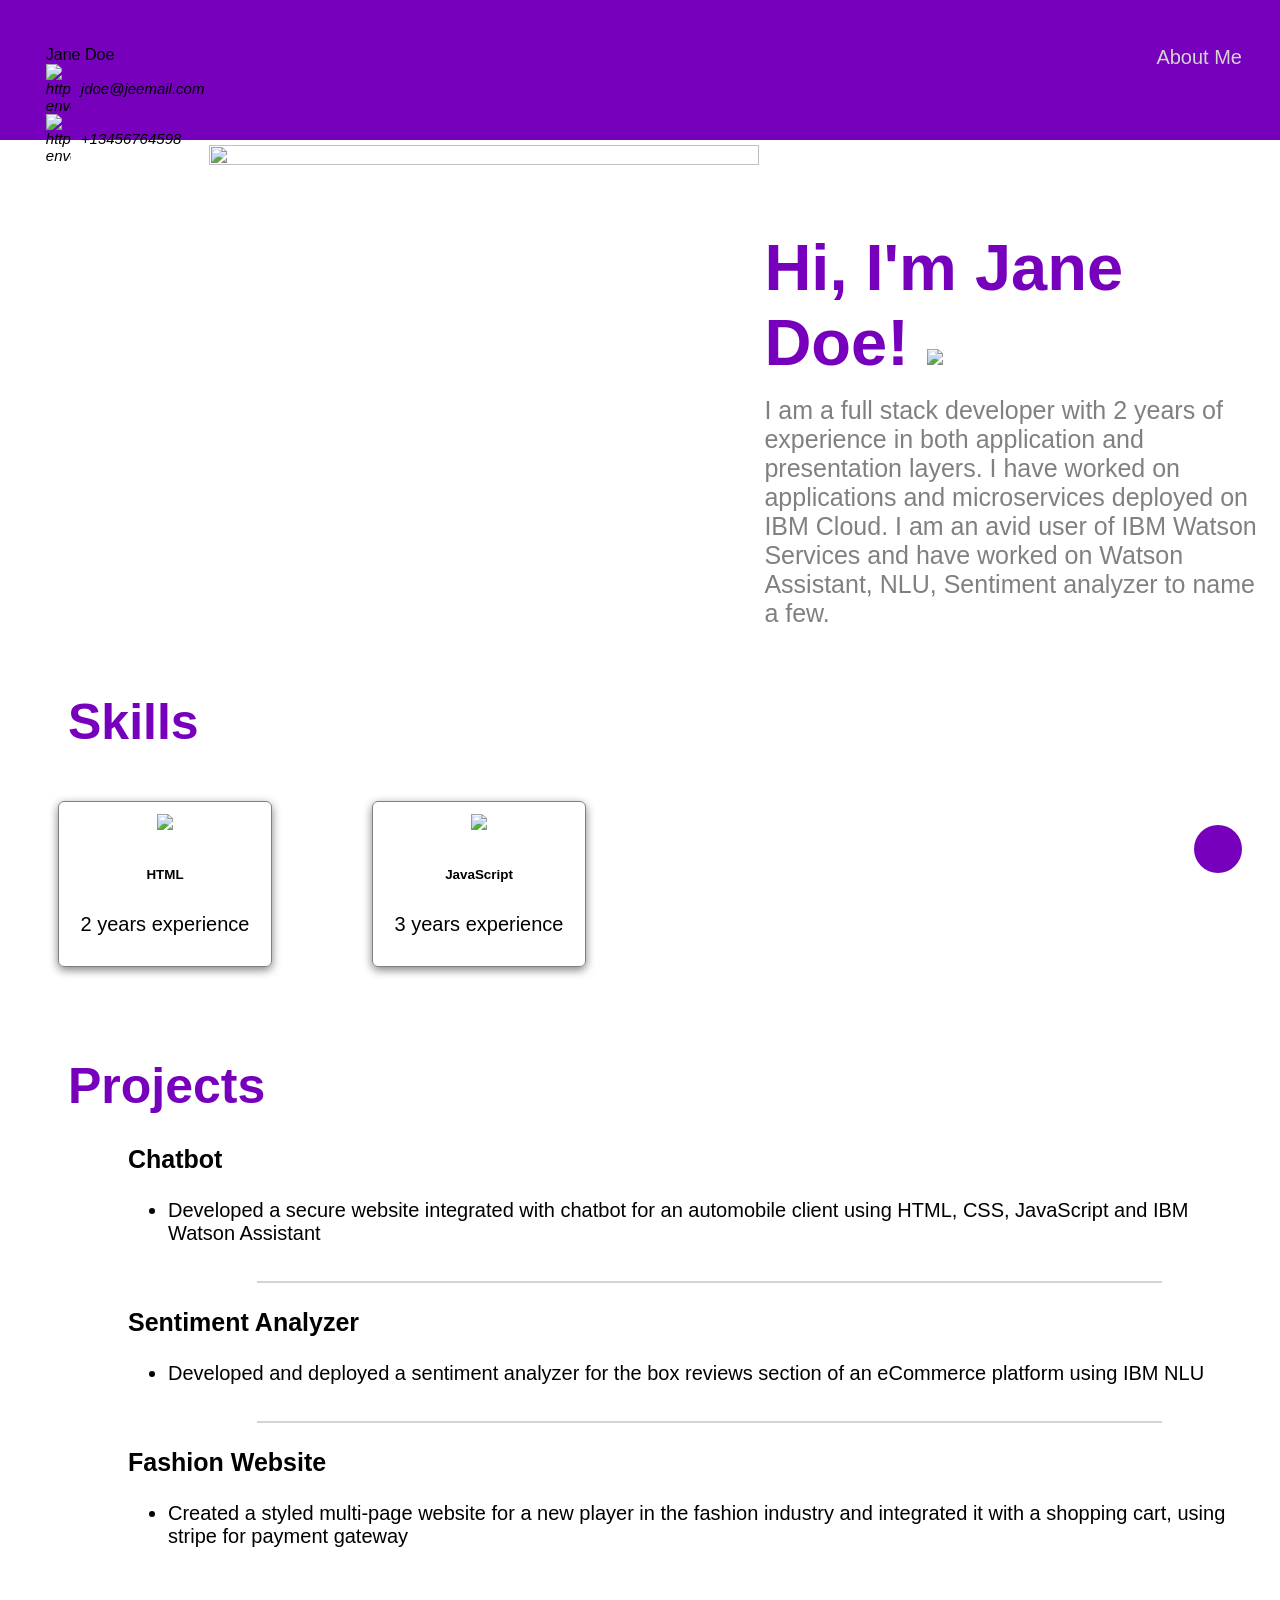
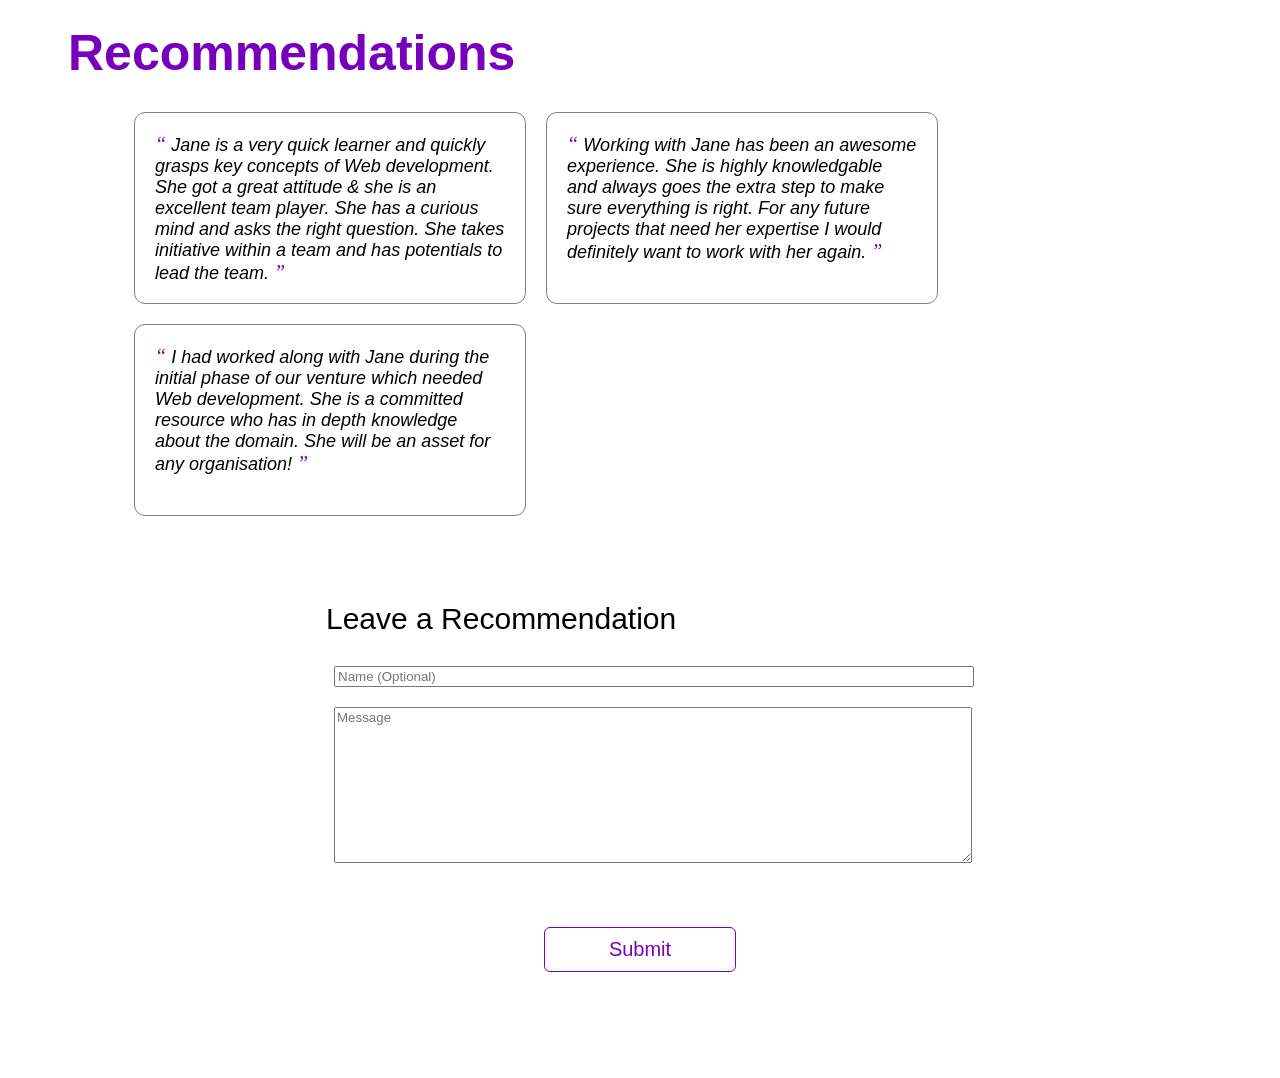
==== portfolio/index.html @ 65d0419a "new update" ====
<!DOCTYPE html>
<html>
  <head>
    <title>Jane Doe - Portfolio</title>
    <link rel="stylesheet" href="./style.css"/>
    <script src="./script.js"></script>
  </head>
  <body>
    <!-- Navigation Bar -->
    <nav>
      <div id="home">
        <div class="profile_name">
          Jane Doe
          <div class="contact_info">
            <img src="html_finalprojimages/envelope.png" alt="https://icons8.com/icon/124377/circled-envelope"/>
          jdoe@jeemail.com
        </div>
        <div style="clear:both;"></div>
        <div class="contact_info">
          <img src="html_finalprojimages/phone.png" alt="https://icons8.com/icon/124377/circled-envelope"/>
          +13456764598

        </div>
        </div>
        <div class="topdiv">
          <a class="topmenu" href="#about-me">About Me</a>
          <!-- Add the links for Skills, Projects and Recommendation here -->

        </div>
      </div>    
    </nav>

    <!-- About Me -->
    <section id="about-me" class="container">
      <div>
        <img src="https://miro.medium.com/max/1400/1*qdAW1TjCN57h1lbuuzvchg.gif" class="profile_image"/>
      </div>

      <div>
          <h1>
            Hi, I'm Jane Doe! <img src="html_finalprojimages/waving-hand.png" width="60px"/>
          </h1>
          <p>
            I am a full stack developer with 2 years of experience in both application and presentation layers.
            I have worked on applications and microservices deployed on IBM Cloud. 
            I am an avid user of IBM Watson Services and have worked on Watson Assistant, NLU, Sentiment analyzer to name a few.
          </p>
      </div>
    </section>
              
    <!-- Skills -->
    <section id="skills">
      <h2>Skills</h2>
      <div style="clear:both;"></div>

      <div class="all_skills">
        <div class="skill">
          <img src="html_finalprojimages/html5.png"/>
          <h6>HTML</h6>
          <p>2 years experience</p>
        </div>  

        <div class="skill">
          <img src="html_finalprojimages/js.jpeg"/>
          <h6>JavaScript</h6>
          <p>3 years experience</p>
        </div>  

        <!-- Add more skills here -->


      </div>
    </section>
          
    <!-- Projects -->
    <section class="projects" id="projects">
      <h2>
        Projects
      </h2>
      <div style="clear:both;"></div>

        <div id="projects-container" class="projects-container">
          <div class="project-card">
            <h3>Chatbot</h3>
            <ul>
              <li>Developed a secure website integrated with chatbot for an automobile client using HTML, CSS, JavaScript and IBM Watson Assistant</li>
            </ul>
          </div>
          <hr>
          <div class="project-card">
            <h3>Sentiment Analyzer</h3>
            <ul>
              <li>Developed and deployed a sentiment analyzer for the box reviews section of an eCommerce platform using IBM NLU</li>
            </ul>
          </div>
          <hr>
          <div class="project-card">
            <h3>Fashion Website</h3>
            <ul>
              <li>Created a styled multi-page website for a new player in the fashion industry and integrated it with a shopping cart, using stripe for payment gateway</li>
            </ul>
          </div>
    </div>
    </section>
    <div style="clear:both;"></div>

    <!-- Recommendations -->
    <section id="recommendations">
      <h2>Recommendations</h2>
      <div style="clear:both;"></div>
      <div class="all_recommendations" id="all_recommendations">
        <div class="recommendation">
          <span>&#8220;</span>
          Jane is a very quick learner and quickly grasps key concepts of Web development. 
          She got a great attitude & she is an excellent team player. 
          She has a curious mind and asks the right question. 
          She takes initiative within a team and has potentials to lead the team.
          <span>&#8221;</span>
        </div>
        <div class="recommendation">
          <span>&#8220;</span>
          Working with Jane has been an awesome experience. 
          She is highly knowledgable and always goes the extra step to make sure everything is right. 
          For any future projects that need her expertise I would definitely want to work with her again.
          <span>&#8221;</span>
        </div>
        <div class="recommendation">
          <span>&#8220;</span>
          I had worked along with Jane during the initial phase of our venture which needed Web development. 
          She is a committed resource who has in depth knowledge about the domain. 
          She will be an asset for any organisation! 
          <span>&#8221;</span>
        </div>
      </div>
    </section>

    <!-- Recommendation Form -->
    <section id="contact">
      <div class="flex_center">
        <fieldset>
          <legend class="introduction">Leave a Recommendation</legend>          
          <input type="text" placeholder="Name (Optional)"> <br/>
          <textarea id="new_recommendation" cols="500" rows="10" placeholder="Message"></textarea>
          <div class="flex_center">
            <button id="recommend_btn" onclick="addRecommendation()">Submit</button>
          </div>
        </fieldset>
      </div>
    </section>

    <div class="iconbutton">
      <a href="#home">
        <!--Add the code here for the logo to appear and the icon to be actionable-->
      </a>
    </div>

    <div class="popup" id="popup" class="flex_center">
      <img src="html_finalprojimages/checkmark--outline.svg"/>
      <h3><!-- Add appropriate text here--></h3>
      <button onclick="showPopup(false)">Ok</button>
    </div>
  </body>
</html>
---- portfolio/style.css ----
body {
  font-family: 'Trebuchet MS', 'Lucida Sans Unicode', 'Lucida Grande', 'Lucida Sans', Arial, sans-serif;
}

/* Navigation Bar */

#home {
  background-color:  #7600bc;
  padding-bottom: 1cm;
  margin-left:-1cm;
  margin-right:-1cm;
  margin-top:-1cm;
  padding-top: 2cm;
  padding-bottom: 2cm;
  height: 5mm;
 }

.topmenu {
  color: lightgray;
  margin: 10px;
  padding: 20px;
  font-size: 20px;
  text-decoration:none;
}

.topmenu:hover {
  color: white;
  /* Add the styles here */
}

.topdiv {
  float: right;
  padding-right: 1cm;
}

.profile_name {
  float: left;
  padding-left: 2cm;
  /* Add the styles here */
}

.profile_name .contact_info {
  font-size: 15px;
  font-style: italic;
  display: flex;
  align-items: center;
  flex-direction: row;
}

.contact_info img {
  width:25px;
  margin-right: 10px;
  float:left;
}

/* Titles */

h2 {
  text-align: justify;
  font-size: 50px;
  text-align: center;
  float: left;
  color: #7600bc;
  margin: 30px;
  margin-left: 60px;
  margin-top: 40px;
  margin-bottom: 0px;
}

.introduction {
  text-align: justify;
  font-size: 30px;
  text-align: center;
  float: left;
  margin-top: 30px;
  margin-bottom: 20px;
  animation-duration: 5s;
  position: relative;
}

/* Used in the About Me sections */

.container {
  display: flex;
}

/* About Me */

.about-me {
  display: flex;
  align-items: center;
}

#about-me h1 {
  font-size: 65px;
  margin-top: 90px;
  color: #7600bc;
}

#about-me p {
  font-size: 25px;
  color: rgb(128, 128, 128);
  margin-top: -1cm;
}

.profile_image {
  width: 550px;
  height: fit-content;
  vertical-align: middle;
  margin: 5px;
}

/* Skills */

.all_skills {
  display: flex;
  flex-direction: row;
  flex-flow: wrap;
}

.skill {
  border: 1px solid gray;
  display: block;
  border-radius: 6px;
  text-align: center;
  margin: 50px;
  padding: 10px;
  width: 2in;
  font-size: 20px;
  box-shadow: 0 3px 10px gray;
}

.skill img {
  height: 35px;
  align-items: center;
}

.skills h6 {
  align-items: center;
  font-size: 20px;
  margin-block-start: 8px;
  margin-block-end: 5px;
  font-weight: bold;
} 

.skills p {
  align-items: center;
  font-size: 15px;
  color: gray;
  margin-block-start: 5px;
  margin-block-end: 5px;
} 

.flex_center {
  display: flex;
  align-items: center;
  justify-content: center;
}

/* Projects */

.projects-container {
  margin-top: 30px;
  margin-left: 60px;
}

.projects-container hr {
  border: 1px solid lightgray;
  width: 75%;
  margin-left: 5cm;
}

.project-card {
  margin: 0 15px 15px 30px;
  padding-bottom: 5px;
}

.project-card h3 {
  font-size: 25px;
  margin-left: 30px;
}

.project-card li {
  font-size: 20px;
  margin-left: 30px;
}

/* Recommendations */

.all_recommendations {
  display: flex;
  align-items: center;
  margin-left: 1in;
  flex-direction: row;
  flex-flow: wrap;
  padding: 20px;
}

.recommendation {
  font-style: italic;
  text-align: left;
  width: 21.875rem;
  padding: 1rem;
  background-color: #fff;
  border-radius: 11px;
  box-shadow: 0 3px 10px var(--primary-shadow);
  padding: 20px;
  margin: 10px;
  border:1px solid gray;
  font-size: 18px;
  height:150px
}

.recommendation span {
  color: #7600bc;
  font-size: 20px;
  font-family: 'Times New Roman', Times, serif;
}

/* Scroll to Top Button */

.iconbutton{
  width: 48px;
  height: 48px;
  border-radius: 100%;
  background-color: #7600bc;
  display: flex;
  align-items: center;
  justify-content: center;
  position: fixed;
  right: 3%;
  bottom: 3%;
  cursor: pointer;
}

/* Form Pop-up */

.popup {
  width:400px;
  background-color: #e8bcf0;
  border-radius: 3mm;
  top: 50%;
  left:50%;
  transform: translate(-50%,-50%);
  text-align: center;
  position: fixed;
  /* padding: 30px; */
  visibility: hidden;
}

.popup img {
  padding-top: 20px;
}

.popup button {
  background-color: #fff;
  border: 1px solid #7600bc;
  color: #7600bc;
  display: block;
  border-radius: 6px;
  text-align: center;
  margin: 50px;
  padding: 10px;
  width: 2in;
  font-size: 20px;
  margin-left: 25%;
}

.popup button:hover {
  background-color: #fff;
  border: 2px solid #7600bc;
  color: #7600bc;
  display: block;
  font-weight: bolder;
  text-align: center;
  cursor: pointer;
  margin-left: 25%;
}

/* Recommendation Form */

input, textarea {
  font-family: 'Trebuchet MS', 'Lucida Sans Unicode', 'Lucida Grande', 'Lucida Sans', Arial, sans-serif; 
  margin: 10px;  
  width:100%;
}

fieldset {
  display: flexbox;
  align-content: center;
  justify-content: center;  
  padding: 25px; 
  margin-left: 50px; 
  margin-right: 50px;   
  border: thin solid white;
  width: 50%;
}

/* Buttons */

button {
  background-color: #fff;
  border: 1px solid #7600bc;
  color: #7600bc;
  display: block;
  border-radius: 6px;
  text-align: center;
  margin: 50px;
  padding: 10px;
  width: 2in;
  font-size: 20px;
}

button:hover {
  background-color: #7600bc;
  border: 1px solid #7600bc;
  color: #fff;
  display: block;
  border-radius: 6px;
  text-align: center;
  cursor: pointer;
}
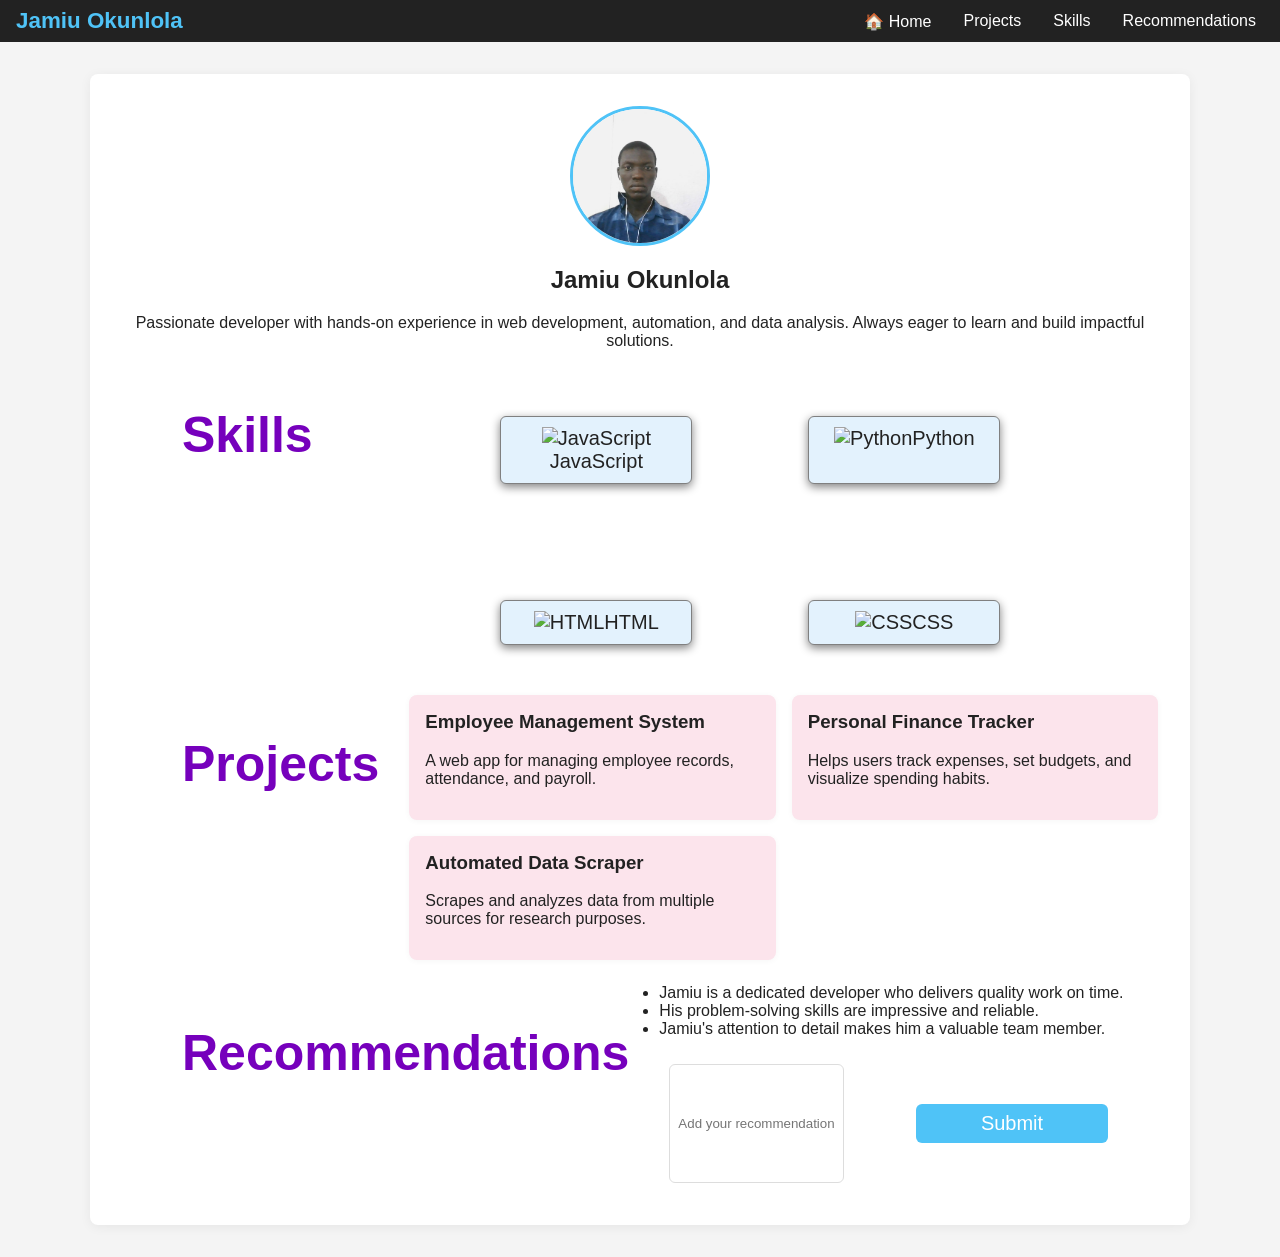
==== commit 97c621f3: "new update" ====
--- a/portfolio/index.html
+++ b/portfolio/index.html
@@ -1,163 +1,90 @@
 <!DOCTYPE html>
-<html>
-  <head>
-    <title>Jane Doe - Portfolio</title>
-    <link rel="stylesheet" href="./style.css"/>
-    <script src="./script.js"></script>
-  </head>
-  <body>
-    <!-- Navigation Bar -->
-    <nav>
-      <div id="home">
-        <div class="profile_name">
-          Jane Doe
-          <div class="contact_info">
-            <img src="html_finalprojimages/envelope.png" alt="https://icons8.com/icon/124377/circled-envelope"/>
-          jdoe@jeemail.com
-        </div>
-        <div style="clear:both;"></div>
-        <div class="contact_info">
-          <img src="html_finalprojimages/phone.png" alt="https://icons8.com/icon/124377/circled-envelope"/>
-          +13456764598
+<html lang="en">
+<head>
+	<meta charset="UTF-8">
+	<meta name="viewport" content="width=device-width, initial-scale=1.0">
+	<title>Jamiu Okunlola Portfolio</title>
+	<link rel="stylesheet" href="style.css">
+	<script defer src="script.js"></script>
+</head>
+<body>
+		<header>
+			<div class="site-brand">
+				<div class="site-name">Jamiu Okunlola</div>
+				<button id="menuToggle" class="menu-toggle" aria-label="Toggle navigation">☰</button>
+			</div>
+			<nav id="mainNav" class="main-nav" aria-label="Main navigation">
+				<ul>
+					<li><a href="#about" class="nav-link"><span class="home-icon">🏠</span> Home</a></li>
+					<li><a href="#projects" class="nav-link">Projects</a></li>
+					<li><a href="#skills" class="nav-link">Skills</a></li>
+					<li><a href="#recommendations" class="nav-link">Recommendations</a></li>
+				</ul>
+			</nav>
+		</header>
+	<main>
+		<section id="about">
+			<img src="officeboy2.jpg" alt="Profile Image" class="profile-img">
+			<h1>Jamiu Okunlola</h1>
+			<p>Passionate developer with hands-on experience in web development, automation, and data analysis. Always eager to learn and build impactful solutions.</p>
+		</section>
+		<section id="skills">
+			<h2>Skills</h2>
+			<div class="skills-list">
+				<div class="skill"><img src="https://cdn.jsdelivr.net/gh/devicons/devicon/icons/javascript/javascript-original.svg" alt="JavaScript"><span>JavaScript</span></div>
+				<div class="skill"><img src="https://cdn.jsdelivr.net/gh/devicons/devicon/icons/python/python-original.svg" alt="Python"><span>Python</span></div>
+				<div class="skill"><img src="https://cdn.jsdelivr.net/gh/devicons/devicon/icons/html5/html5-original.svg" alt="HTML"><span>HTML</span></div>
+				<div class="skill"><img src="https://cdn.jsdelivr.net/gh/devicons/devicon/icons/css3/css3-original.svg" alt="CSS"><span>CSS</span></div>
+			</div>
+		</section>
+		<section id="projects">
+			<h2>Projects</h2>
+			<div class="projects-list">
+				<div class="project">
+					<h3>Employee Management System</h3>
+					<p>A web app for managing employee records, attendance, and payroll.</p>
+				</div>
+				<div class="project">
+					<h3>Personal Finance Tracker</h3>
+					<p>Helps users track expenses, set budgets, and visualize spending habits.</p>
+				</div>
+				<div class="project">
+					<h3>Automated Data Scraper</h3>
+					<p>Scrapes and analyzes data from multiple sources for research purposes.</p>
+				</div>
+			</div>
+		</section>
+		<section id="recommendations">
+			<h2>Recommendations</h2>
+			<ul id="recommendation-list">
+				<li>Jamiu is a dedicated developer who delivers quality work on time.</li>
+				<li>His problem-solving skills are impressive and reliable.</li>
+				<li>Jamiu's attention to detail makes him a valuable team member.</li>
+			</ul>
+		<form id="recommendation-form">
+			<input type="text" id="new-recommendation" name="new-recommendation" placeholder="Add your recommendation" required aria-label="Add your recommendation">
+			<button type="submit">Submit</button>
+		</form>
+		</section>
+		<!-- Popup Confirmation -->
+		<div id="popup" class="popup" role="dialog" aria-modal="true" aria-hidden="true">
+			<button id="popupClose" class="popup-close" aria-label="Close">✕</button>
+			<img src="popup.png" alt="Confirmation" style="width:60px;height:60px;">
+			<p id="popupMessage">Thank you for leaving a recommendation!</p>
+		</div>
 
-        </div>
-        </div>
-        <div class="topdiv">
-          <a class="topmenu" href="#about-me">About Me</a>
-          <!-- Add the links for Skills, Projects and Recommendation here -->
+		<!-- Scroll to top button -->
+		<button id="scrollTopBtn" class="iconbutton" title="Back to top" aria-label="Back to top">▲</button>
 
-        </div>
-      </div>    
-    </nav>
+		<!-- Project detail modal -->
+		<div id="projectModal" class="modal" aria-hidden="true" role="dialog">
+			<div class="modal-content">
+				<button class="modal-close" id="modalClose" aria-label="Close project details">✕</button>
+				<h3 id="modalTitle">Project Title</h3>
+				<p id="modalDesc">Project description</p>
+			</div>
+		</div>
+	</main>
+</body>
+</html>
 
-    <!-- About Me -->
-    <section id="about-me" class="container">
-      <div>
-        <img src="https://miro.medium.com/max/1400/1*qdAW1TjCN57h1lbuuzvchg.gif" class="profile_image"/>
-      </div>
-
-      <div>
-          <h1>
-            Hi, I'm Jane Doe! <img src="html_finalprojimages/waving-hand.png" width="60px"/>
-          </h1>
-          <p>
-            I am a full stack developer with 2 years of experience in both application and presentation layers.
-            I have worked on applications and microservices deployed on IBM Cloud. 
-            I am an avid user of IBM Watson Services and have worked on Watson Assistant, NLU, Sentiment analyzer to name a few.
-          </p>
-      </div>
-    </section>
-              
-    <!-- Skills -->
-    <section id="skills">
-      <h2>Skills</h2>
-      <div style="clear:both;"></div>
-
-      <div class="all_skills">
-        <div class="skill">
-          <img src="html_finalprojimages/html5.png"/>
-          <h6>HTML</h6>
-          <p>2 years experience</p>
-        </div>  
-
-        <div class="skill">
-          <img src="html_finalprojimages/js.jpeg"/>
-          <h6>JavaScript</h6>
-          <p>3 years experience</p>
-        </div>  
-
-        <!-- Add more skills here -->
-
-
-      </div>
-    </section>
-          
-    <!-- Projects -->
-    <section class="projects" id="projects">
-      <h2>
-        Projects
-      </h2>
-      <div style="clear:both;"></div>
-
-        <div id="projects-container" class="projects-container">
-          <div class="project-card">
-            <h3>Chatbot</h3>
-            <ul>
-              <li>Developed a secure website integrated with chatbot for an automobile client using HTML, CSS, JavaScript and IBM Watson Assistant</li>
-            </ul>
-          </div>
-          <hr>
-          <div class="project-card">
-            <h3>Sentiment Analyzer</h3>
-            <ul>
-              <li>Developed and deployed a sentiment analyzer for the box reviews section of an eCommerce platform using IBM NLU</li>
-            </ul>
-          </div>
-          <hr>
-          <div class="project-card">
-            <h3>Fashion Website</h3>
-            <ul>
-              <li>Created a styled multi-page website for a new player in the fashion industry and integrated it with a shopping cart, using stripe for payment gateway</li>
-            </ul>
-          </div>
-    </div>
-    </section>
-    <div style="clear:both;"></div>
-
-    <!-- Recommendations -->
-    <section id="recommendations">
-      <h2>Recommendations</h2>
-      <div style="clear:both;"></div>
-      <div class="all_recommendations" id="all_recommendations">
-        <div class="recommendation">
-          <span>&#8220;</span>
-          Jane is a very quick learner and quickly grasps key concepts of Web development. 
-          She got a great attitude & she is an excellent team player. 
-          She has a curious mind and asks the right question. 
-          She takes initiative within a team and has potentials to lead the team.
-          <span>&#8221;</span>
-        </div>
-        <div class="recommendation">
-          <span>&#8220;</span>
-          Working with Jane has been an awesome experience. 
-          She is highly knowledgable and always goes the extra step to make sure everything is right. 
-          For any future projects that need her expertise I would definitely want to work with her again.
-          <span>&#8221;</span>
-        </div>
-        <div class="recommendation">
-          <span>&#8220;</span>
-          I had worked along with Jane during the initial phase of our venture which needed Web development. 
-          She is a committed resource who has in depth knowledge about the domain. 
-          She will be an asset for any organisation! 
-          <span>&#8221;</span>
-        </div>
-      </div>
-    </section>
-
-    <!-- Recommendation Form -->
-    <section id="contact">
-      <div class="flex_center">
-        <fieldset>
-          <legend class="introduction">Leave a Recommendation</legend>          
-          <input type="text" placeholder="Name (Optional)"> <br/>
-          <textarea id="new_recommendation" cols="500" rows="10" placeholder="Message"></textarea>
-          <div class="flex_center">
-            <button id="recommend_btn" onclick="addRecommendation()">Submit</button>
-          </div>
-        </fieldset>
-      </div>
-    </section>
-
-    <div class="iconbutton">
-      <a href="#home">
-        <!--Add the code here for the logo to appear and the icon to be actionable-->
-      </a>
-    </div>
-
-    <div class="popup" id="popup" class="flex_center">
-      <img src="html_finalprojimages/checkmark--outline.svg"/>
-      <h3><!-- Add appropriate text here--></h3>
-      <button onclick="showPopup(false)">Ok</button>
-    </div>
-  </body>
-</html>
--- a/portfolio/style.css
+++ b/portfolio/style.css
@@ -1,6 +1,82 @@
+:root{
+  --primary: #7600bc;
+  --accent: #4fc3f7;
+  --muted: #f4f4f4;
+}
+
+*{box-sizing:border-box}
+
 body {
-  font-family: 'Trebuchet MS', 'Lucida Sans Unicode', 'Lucida Grande', 'Lucida Sans', Arial, sans-serif;
-}
+  font-family: 'Segoe UI', Arial, sans-serif;
+  margin: 0;
+  background: var(--muted);
+  color: #222;
+}
+
+header {
+  display:flex;
+  justify-content:space-between;
+  align-items:center;
+  background: #222;
+  color: #fff;
+  padding: 0.5em 1em;
+}
+
+.site-brand{display:flex;align-items:center;gap:1rem}
+.site-name{font-size:1.4rem;color:var(--accent);font-weight:700}
+.menu-toggle{background:transparent;border:none;color:#fff;font-size:1.4rem;display:none}
+
+.main-nav ul{list-style:none;margin:0;padding:0;display:flex;gap:1rem}
+.main-nav a{color:#fff;text-decoration:none;padding:0.25rem 0.5rem;border-radius:4px}
+.main-nav a:hover{background:#fff;color:var(--accent);font-weight:600}
+
+main{
+  max-width:1100px;margin:2rem auto;background:#fff;border-radius:8px;box-shadow:0 2px 12px rgba(0,0,0,0.06);padding:2rem
+}
+
+.profile-img{width:140px;height:140px;border-radius:50%;object-fit:cover;border:3px solid var(--accent);display:block;margin:0 auto 1rem}
+#about{text-align:center}
+
+.skills-list{display:flex;gap:1rem;flex-wrap:wrap;justify-content:center}
+.skill{display:flex;align-items:center;gap:.5rem;background:#e3f2fd;padding:.5rem 1rem;border-radius:6px;box-shadow:0 1px 4px rgba(0,0,0,0.04)}
+.skill img{width:28px;height:28px}
+
+.projects-list{display:grid;grid-template-columns:repeat(auto-fit,minmax(260px,1fr));gap:1rem}
+.project{background:#fce4ec;padding:1rem;border-radius:8px;box-shadow:0 1px 6px rgba(0,0,0,0.04)}
+.project h3{margin-top:0}
+.project button{margin-top:.5rem;background:var(--primary);color:#fff;border:none;padding:.4rem .6rem;border-radius:6px;cursor:pointer}
+
+#recommendations{margin-top:1.5rem}
+#recommendation-list{margin-bottom:1rem}
+#recommendation-form{display:flex;gap:.75rem}
+#new-recommendation{flex:1;padding:.5rem;border-radius:6px;border:1px solid #ddd}
+#recommendation-form button{background:var(--accent);color:#fff;border:none;border-radius:6px;padding:.5rem 1rem;cursor:pointer}
+
+/* Popup */
+.popup{width:360px;background:linear-gradient(180deg,#e8bcf0,#f7e8fb);border-radius:12px;top:50%;left:50%;transform:translate(-50%,-50%);text-align:center;position:fixed;padding:1.25rem;box-shadow:0 8px 30px rgba(118,0,188,0.25);visibility:hidden;z-index:1200}
+.popup[aria-hidden="false"]{visibility:visible}
+.popup img{width:64px;height:64px}
+.popup-close{position:absolute;right:8px;top:8px;background:transparent;border:none;font-size:1.1rem}
+
+/* Scroll to top */
+.iconbutton{width:48px;height:48px;border-radius:50%;background:var(--primary);display:flex;align-items:center;justify-content:center;position:fixed;right:2.5%;bottom:3%;cursor:pointer;color:#fff;border:none}
+
+/* Modal */
+.modal{position:fixed;inset:0;display:flex;align-items:center;justify-content:center;background:rgba(0,0,0,0.4);visibility:hidden;opacity:0;transition:opacity .2s}
+.modal[aria-hidden="false"]{visibility:visible;opacity:1}
+.modal-content{background:#fff;padding:1.25rem;border-radius:8px;max-width:720px;width:90%;position:relative}
+.modal-close{position:absolute;right:10px;top:10px;border:none;background:transparent;font-size:1.1rem}
+
+/* Responsive */
+@media (max-width:700px){
+  .menu-toggle{display:inline-block}
+  .main-nav{display:none}
+  .main-nav.open{display:block;background:#222;padding:1rem;position:absolute;left:0;right:0;top:56px}
+  .main-nav ul{flex-direction:column;gap:.5rem}
+  main{margin:1rem}
+}
+
+/* Keep other custom styles present later in the file but cleaned up */
 
 /* Navigation Bar */
 
